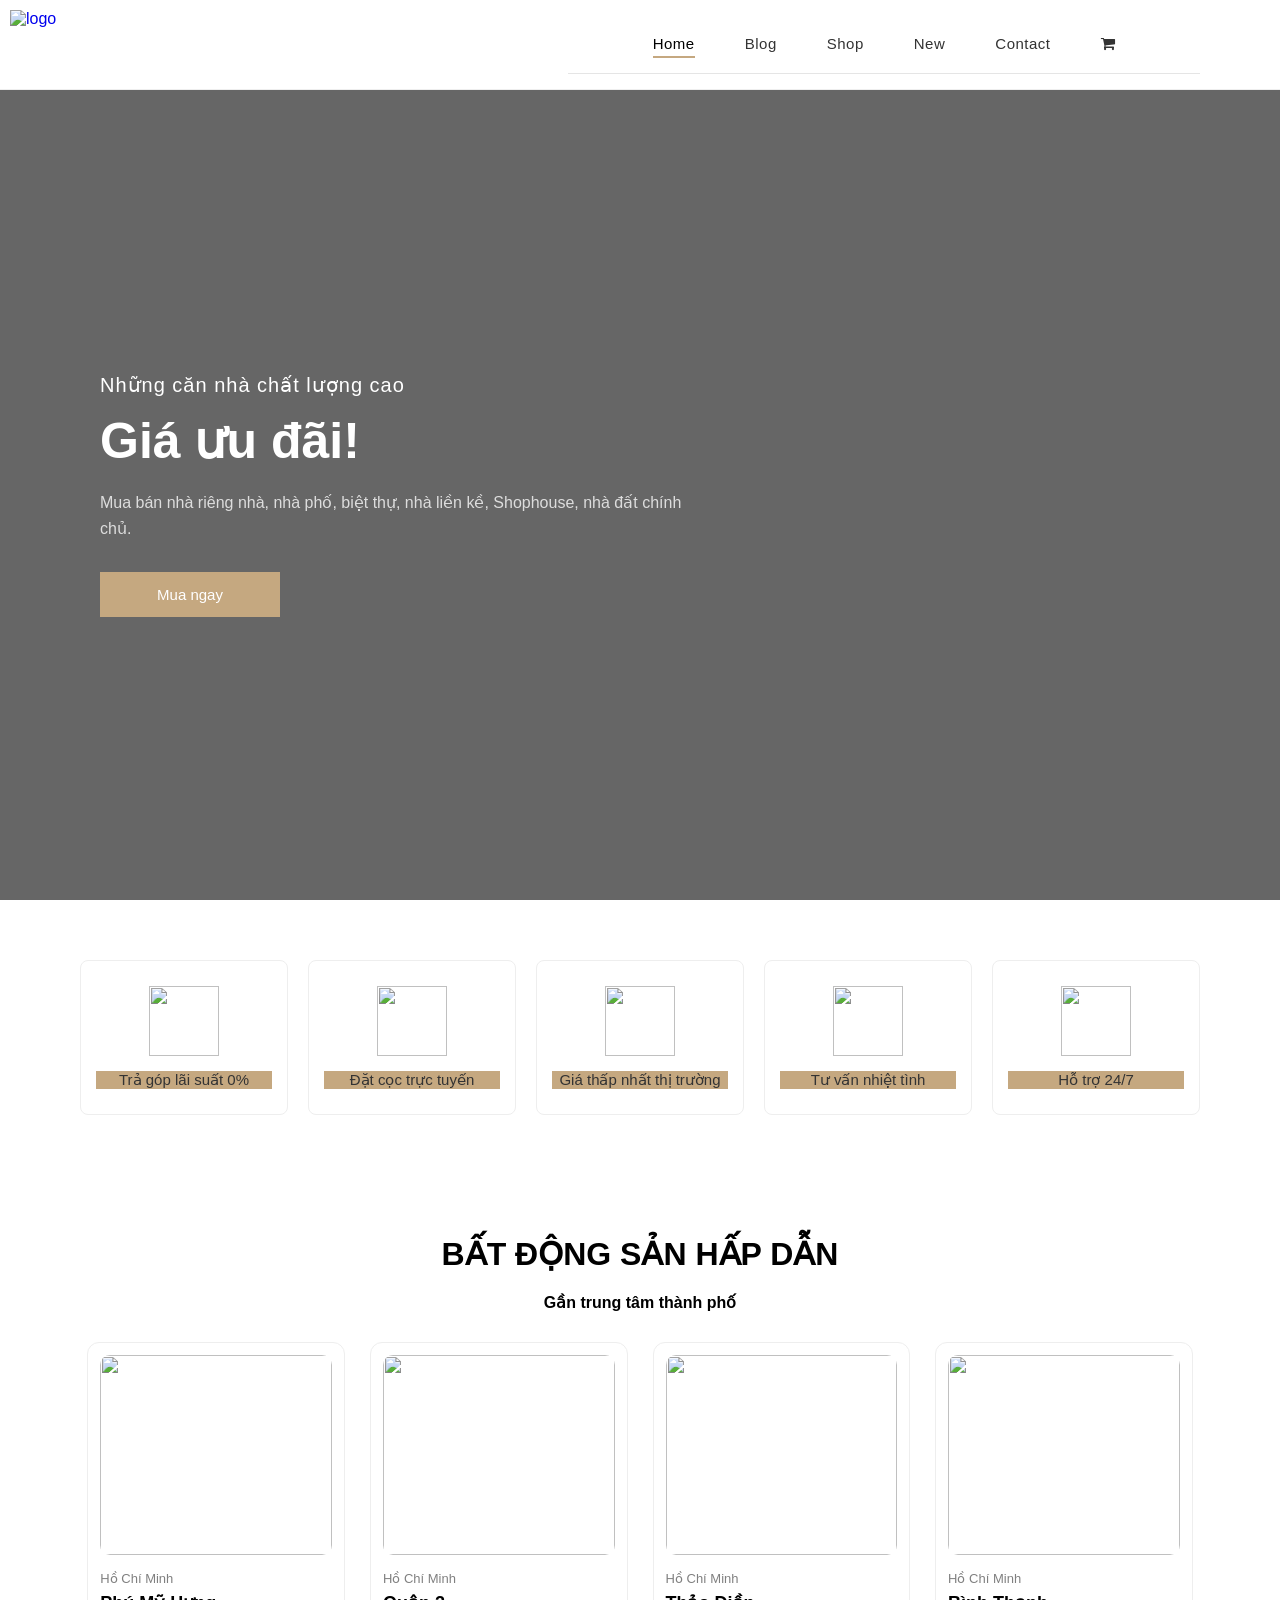
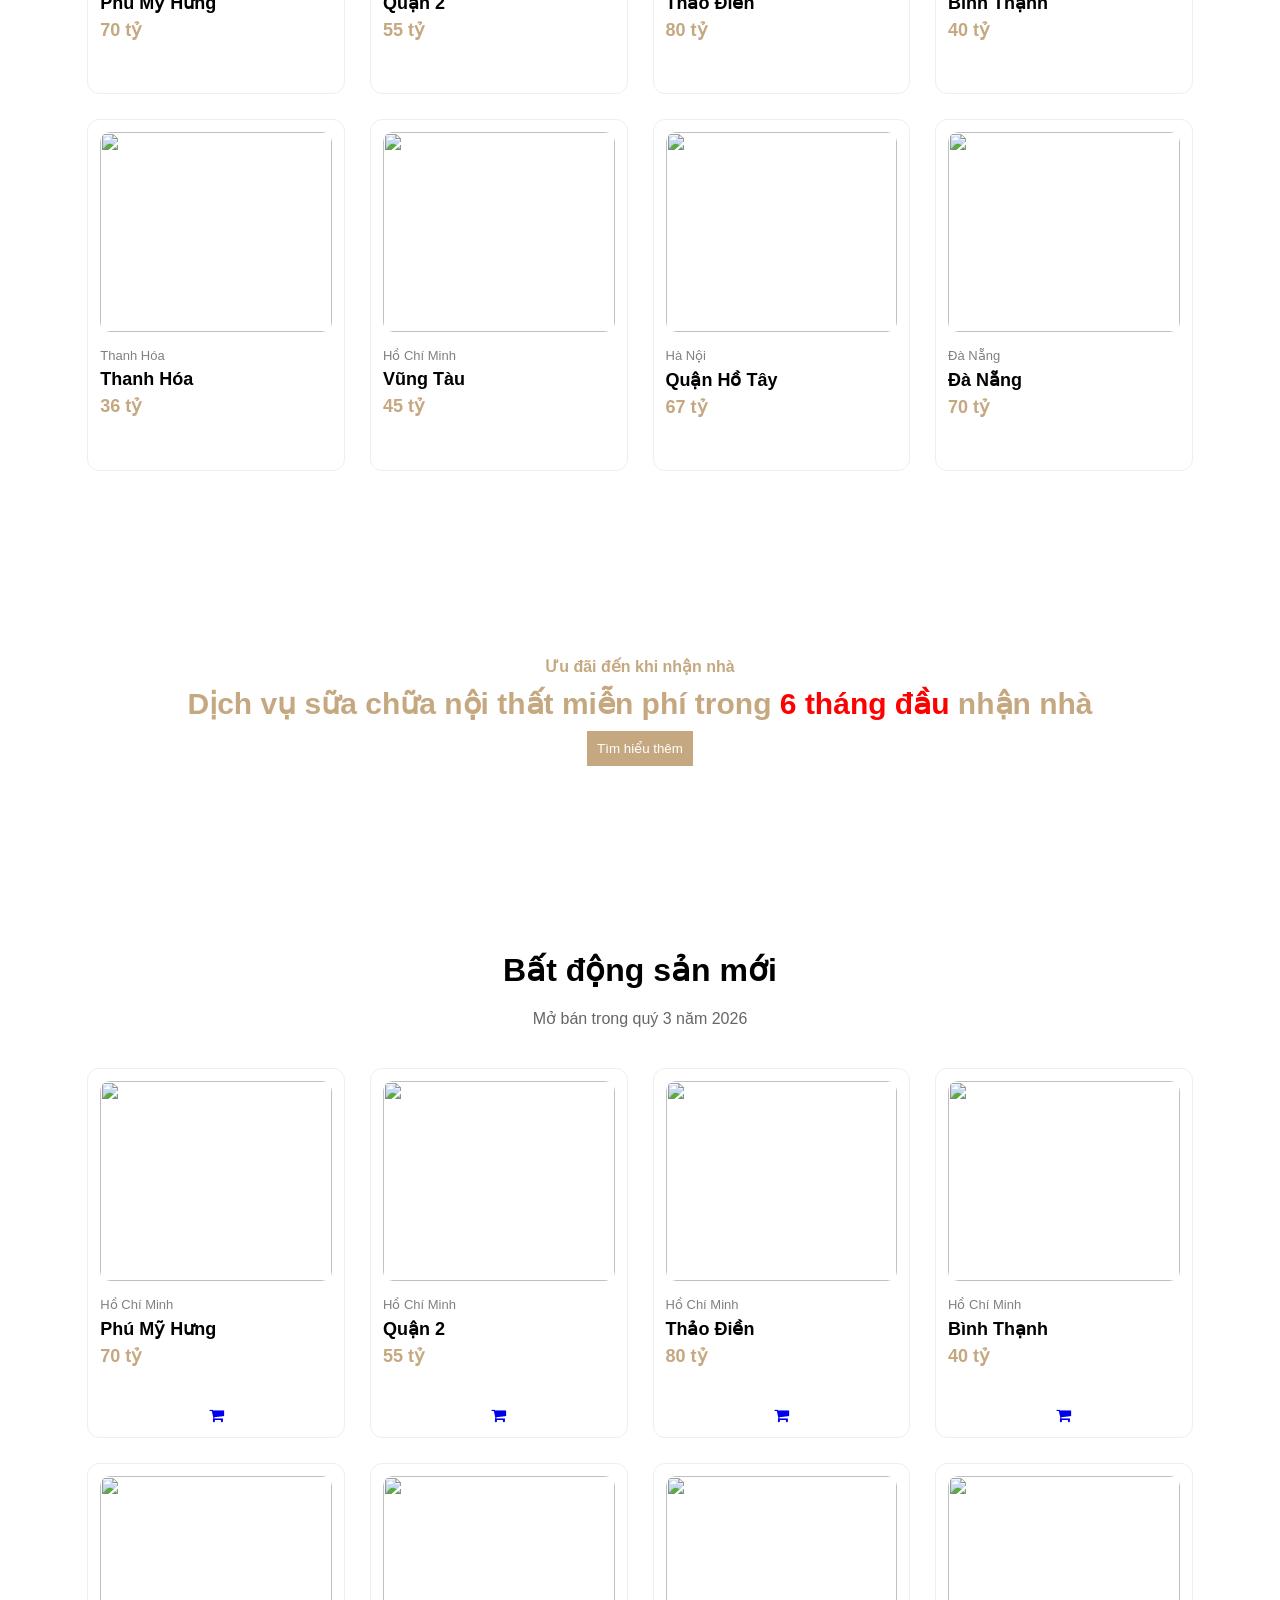
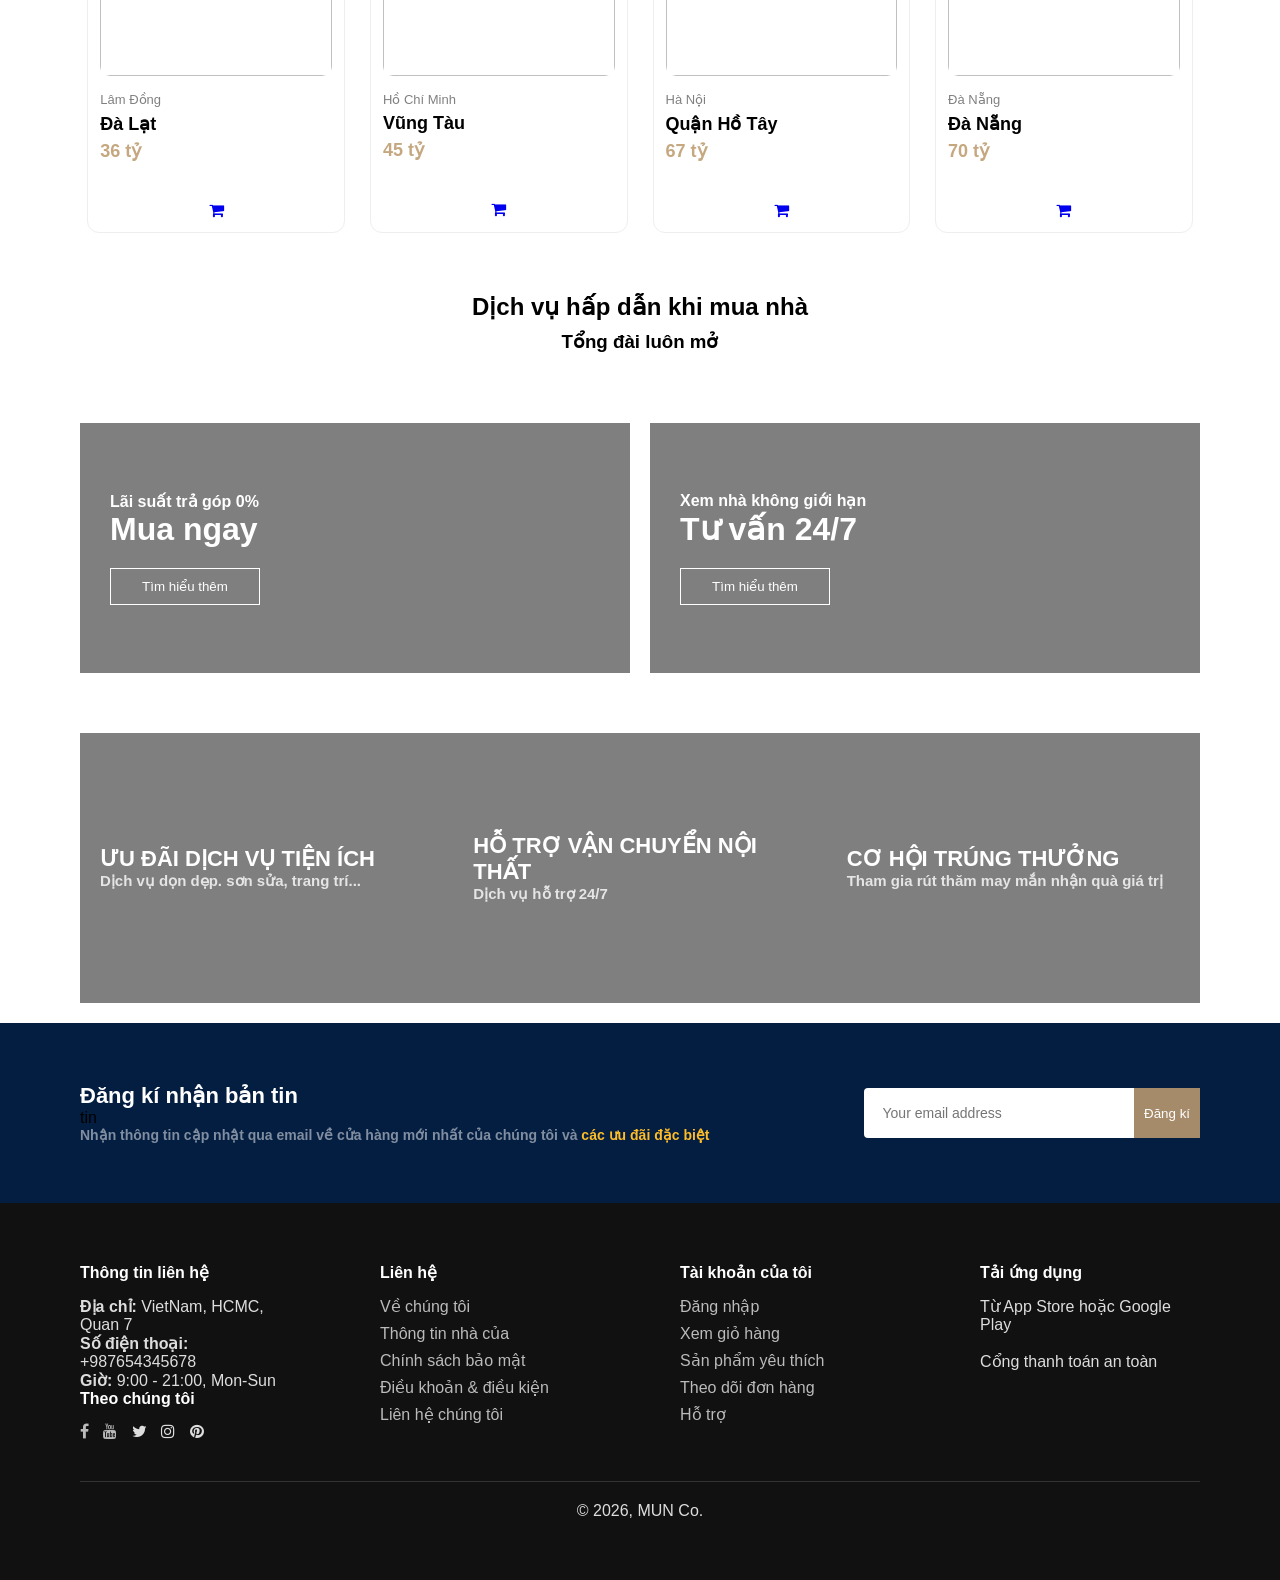
==== index.html @ 62a0ddb6 "Add files via upload" ====
<!DOCTYPE html>
<html lang="en">
<head>
<meta charset="UTF-8">
<meta name="viewport" content="width=device-width, initial-scale=1.0">
<title>Document</title>
<link rel="stylesheet" href="style.css">
<link rel="stylesheet" href="https://maxcdn.bootstrapcdn.com/font-awesome/4.6.3/css/font-awesome.min.css">
</head>
<body>
<section id="header">
<a href="#"><img src="" class="logo"></a>

<!--NAVIGATION-->
<header>
<div>
    <a href="#hero">
        <img src="IMG/651764224_1702900157827732_7173353000621419976_n-removebg-preview.png" class="logo" alt="logo">
    </a>

<ul id="navbar">
<li><a class="active" href="#hero">Home</a></li>
<li><a href="blog.html"> Blog </a></li>
<li><a href="shop.html"> Shop </a></li>
<li><a href="#banner"> New </a></li>
<li><a href="#newsletter">Contact</a></li>
<li id="lg-bag"> <a href="cart.html"><i class="fa fa-shopping-cart" aria-hidden="true"></i>
    <a href="#" id="close"><i class="fa-solid fa-xmark"></i></a>
</a></li>
</ul>
</div>
<div id="mobile">
<a href="cart.html"><i class="fa-solid fa-cart-shopping"></i></a>
<i id="bar" class="fas fa-outdent"></i>
</div>

</section>
</header>

<!--HOME-->
<section id="hero">
<h4>Những căn nhà chất lượng cao</h4>
<h2>Giá ưu đãi!</h2>
<p>Mua bán nhà riêng nhà, nhà phố, biệt thự, nhà liền kề, Shophouse, nhà đất chính chủ.</p>
<button>Mua ngay</button>
</section>

<!--FEATURE-->
<section id="feature" class="section-p1">
<div class="fe-box">
<img src="IMG/lai xuat.jpg">
<h6>Trả góp lãi suất 0%</h6>
</div>

<div class="fe-box">
<img src="IMG/dat coc.webp">
<h6>Đặt cọc trực tuyến</h6>
</div>

<div class="fe-box">
<img src="IMG/gia ca.png">
<h6>Giá thấp nhất thị trường</h6>
</div>

<div class="fe-box">
<img src="IMG/trao doi.png">
<h6>Tư vấn nhiệt tình</h6>
</div>

<div class="fe-box">
<img src="IMG/tu van.jpg">
<h6>Hỗ trợ 24/7</h6>
</div>
</section>

<!--PROCDUCT-->
<section id="product1" class="section-p1">
    <h2> BẤT ĐỘNG SẢN HẤP DẪN </h2>
    <h4> Gần trung tâm thành phố </h4>
<div class="pro-container">

<div class="pro">
<img src="IMG/NHA1.png">
<div class="des">
<span>Hồ Chí Minh</span>
<h5>Phú Mỹ Hưng</h5>
<h4>70 tỷ</h4>
</div>
</div>

<div class="pro">
<img src="IMG/NHA2.jpg">
<div class="des">
<span>Hồ Chí Minh</span>
<h5>Quận 2</h5>
<h4>55 tỷ</h4>
</div>
</div>

<div class="pro">
<img src="IMG/NHA3.jpg">
<div class="des">
<span>Hồ Chí Minh</span>
<h5>Thảo Điền</h5>
<h4>80 tỷ</h4>
</div>
</div>

<div class="pro">
<img src="IMG/NHA4.jpg">
<div class="des">
<span>Hồ Chí Minh</span>
<h5>Bình Thạnh</h5>
<h4>40 tỷ</h4>
</div>
</div>

<div class="pro">
<img src="IMG/NHA5.jpg">
<div class="des">
<span> Thanh Hóa </span>
<h5> Thanh Hóa </h5>
<h4>36 tỷ</h4>
</div>
</div>

<div class="pro">
<img src="IMG/NHA6.jpg">
<div class="des">
<span>Hồ Chí Minh</span>
<h5>Vũng Tàu</h5>
<h4>45 tỷ</h4>
</div>
</div>

<div class="pro">
<img src="IMG/NHA7.webp">
<div class="des">
<span>Hà Nội</span>
<h5>Quận Hồ Tây</h5>
<h4>67 tỷ</h4>
</div>
</div>

<div class="pro">
<img src="IMG/NHA8.webp">
<div class="des">
<span>Đà Nẵng</span>
<h5>Đà Nẵng</h5>
<h4>70 tỷ</h4>
</div>
</div>

</div>
</section>

<!--BANNER SMALL-->
<section id="banner" class="section-m1">
<h4> Ưu đãi đến khi nhận nhà </h4>
<h2> Dịch vụ sữa chữa nội thất miễn phí trong <span> 6 tháng đầu </span> nhận nhà </h2>
<button class="normal"> Tìm hiểu thêm </button>
</section>

<!--NEW PRODUCT-->
<section id="product1" class="section-p1">
<h2>Bất động sản mới</h2>
<p> Mở bán trong quý 3 năm 2026 </p>
<div class="pro-container">

<div class="pro">
<img src="IMG/NHA1.png">
<div class="des">
<span>Hồ Chí Minh</span>
<h5>Phú Mỹ Hưng</h5>
<h4>70 tỷ</h4>
</div>
<a href="#"><i class="fa fa-shopping-cart" aria-hidden="true"></i></a>
</div>

<div class="pro">
<img src="IMG/NHA2.jpg">
<div class="des">
<span>Hồ Chí Minh</span>
<h5>Quận 2</h5>
<h4>55 tỷ</h4>
</div>
<a href="#"><i class="fa fa-shopping-cart" aria-hidden="true"></i></a>
</div>

<div class="pro">
<img src="IMG/NHA3.jpg">
<div class="des">
<span>Hồ Chí Minh</span>
<h5>Thảo Điền</h5>
<h4>80 tỷ</h4>
</div>
<a href="#"><i class="fa fa-shopping-cart" aria-hidden="true"></i></a>
</div>

<div class="pro">
<img src="IMG/NHA4.jpg">
<div class="des">
<span>Hồ Chí Minh</span>
<h5>Bình Thạnh</h5>
<h4>40 tỷ</h4>
</div>
<a href="#"><i class="fa fa-shopping-cart" aria-hidden="true"></i></a>
</div>

<div class="pro">
<img src="IMG/NHA5.jpg">
<div class="des">
<span>Lâm Đồng</span>
<h5>Đà Lạt</h5>
<h4>36 tỷ</h4>
</div>
<a href="#"><i class="fa fa-shopping-cart" aria-hidden="true"></i></a>
</div>

<div class="pro">
<img src="IMG/NHA6.jpg">
<div class="des">
<span>Hồ Chí Minh</span>
<h5>Vũng Tàu</h5>
<h4>45 tỷ</h4>
</div>
<a href="#"><i class="fa fa-shopping-cart" aria-hidden="true"></i></a>
</div>

<div class="pro">
<img src="IMG/NHA7.webp">
<div class="des">
<span>Hà Nội</span>
<h5>Quận Hồ Tây</h5>
<h4>67 tỷ</h4>
</div>
<a href="#"><i class="fa fa-shopping-cart" aria-hidden="true"></i></a>
</div>

<div class="pro">
<img src="IMG/NHA8.webp">
<div class="des">
<span>Đà Nẵng</span>
<h5>Đà Nẵng</h5>
<h4>70 tỷ</h4>
</div>
<a href="#"><i class="fa fa-shopping-cart" aria-hidden="true"></i></a>
</div>

</div>
</section>

<!-- 2 SMALL BANNER -->
<h2 class="fix"> Dịch vụ hấp dẫn khi mua nhà </h2>
<h3 class="fix"> Tổng đài luôn mở </h3>

<section id="sm-banner" class="section-p1">

<div class="banner-box">
<h4>Lãi suất trả góp 0%</h4>
<h2>Mua ngay</h2>
<button class="white">Tìm hiểu thêm</button>
</div>

<div class="banner-box banner-box2">
<h4>Xem nhà không giới hạn</h4>
<h2>Tư vấn 24/7</h2>
<button class="white">Tìm hiểu thêm</button>
</div>
</section>

<!-- 3 SMALL BANNER -->
<section id="banner3">
<div class="banner-box">
<h2>ƯU ĐÃI DỊCH VỤ TIỆN ÍCH</h2>
<h3>Dịch vụ dọn dẹp. sơn sửa, trang trí...</h3>
</div>
<div class="banner-box banner-box2">
<h2>HỖ TRỢ VẬN CHUYỂN NỘI THẤT</h2>
<h3>Dịch vụ hỗ trợ 24/7</h3>
</div>
<div class="banner-box banner-box3">
<h2>CƠ HỘI TRÚNG THƯỞNG</h2>
<h3>Tham gia rút thăm may mắn nhận quà giá trị</h3>
</div>
</section>

<!-- NEWS LETTER -->
<section id="newsletter" class="section-p1 section-m1">
<div class="newstext">
<h4>Đăng kí nhận bản tin</h4>tin
<p>Nhận thông tin cập nhật qua email về cửa hàng mới nhất của chúng tôi và <span>các ưu đãi đặc biệt</p>
</div>
<div class="form">
<input type="text" placeholder="Your email address">
<button class="normal">Đăng kí</button>
</div>
</section>

<!-- FOOTER -->
<!--them logo-->
<footer id="section-p1">
<div class="col">
<h4>Thông tin liên hệ</h4>
<p><strong>Địa chỉ: </strong>VietNam, HCMC, Quan 7</p>
<p><strong>Số điện thoại: </strong>+987654345678</p>
<p><strong>Giờ: </strong>9:00 - 21:00, Mon-Sun</p>

<div class="follow">
<h4>Theo chúng tôi</h4>
<div class="icon">
<a href="https://www.facebook.com/nghi.phuong.864834?locale=vi_VN" target="_blank"><i class="fa fa-facebook"></i> </a> 
<a href="https://www.youtube.com/" target="_blank"><i class="fa fa-youtube"></i></a>
<i class="fa fa-twitter"></i>
<i class="fa fa-instagram"></i>
<i class="fa fa-pinterest"></i>
</div>
</div>
</div>

<div class="col">
<h4>Liên hệ</h4>
<a href="#">Về chúng tôi</a>
<a href="#">Thông tin nhà của</a>
<a href="#">Chính sách bảo mật</a>
<a href="#">Điều khoản & điều kiện</a>
<a href="#">Liên hệ chúng tôi</a>
</div>

<div class="col">
<h4>Tài khoản của tôi</h4>
<a href="#">Đăng nhập</a>
<a href="#">Xem giỏ hàng</a>
<a href="#">Sản phẩm yêu thích</a>
<a href="#">Theo dõi đơn hàng</a>
<a href="#">Hỗ trợ</a>
</div>

<div class="col install">
<h4>Tải ứng dụng</h4>
<p>Từ App Store hoặc Google Play</p>
<div class="row">
<img src="" alt=""> <!--đổi ảnh-->
<img src="" alt=""> <!--đổi ảnh-->
</div>
<p>Cổng thanh toán an toàn</p>
<img src="" alt=""> <!--đổi ảnh-->
</div>

<div class="copyright">
<p>©️ 2026, MUN Co.</p> 
</div>
</footer>

<!--JV.SCRIPT-->
<script src="script.js">
const bar = document.getElementById('bar')
const nav = document.getElementById('navbar')
const close = document.getElementById('close')

if (bar) {
bar.addEventListener('click', () => {
nav.classList.add('active');
})
}

if (close) {
close.addEventListener('click', () => {
nav.classList.remove('active')
})
}
</script>

</body>
</html>
---- style.css ----
* {
    margin: 0;
    padding: 0;
    box-sizing: border-box;
}

body {
    font-family: 'Segoe UI', Tahoma, sans-serif;
}

/*NAVIGATION*/
#header{
    position: sticky;
    top: 0;
    left: 0;
    z-index: 1000;

    display: flex;
    justify-content: space-between;
    align-items: center;

    padding: 15px 80px;
    background: #fff;
    border-bottom: 1px solid #eee;
} 

#navbar {
    display: flex;
    justify-content: center;
    align-items: center;
    list-style: none;
    padding: 20px 60px;
    background-color: #ffffff;
    border-bottom: 1px solid #e5e5e5;
    position: sticky;
    top: 0;
    left: 0;
    z-index: 1000;

} 

.logo{
    width: 80px;
    position: absolute;
     top: 10px; /* Khoảng cách từ đỉnh */
    left: 10px; /* Khoảng cách từ trái */
    width: 80px;
}

#navbar li {
    margin: 0 25px;
}

#navbar li a {
    text-decoration: none;
    font-size: 15px;
    font-weight: 500;
    color: #333;
    letter-spacing: 0.5px;
    transition: all 0.3s ease;
    position: relative;
}

#navbar li a::after {
    content: "";
    position: absolute;
    width: 0%;
    height: 2px;
    bottom: -6px;
    left: 0;
    background-color: #c5a880; 
    transition: 0.3s ease;
}

#navbar li a:hover::after,
#navbar li a.active::after {
    width: 100%;
}

#navbar li a:hover,
#navbar li a.active {
    color: #000;
}

#lg-bag a {
    font-size: 18px;
    color: #333;
    transition: 0.3s ease;
}

#lg-bag a:hover {
    color: #c5a880;
}

/* Responsive Mobile */
#mobile {
display: none;
align-items: center;
}
#close {
display: none;
}

/*HOME*/
#hero {
    position: relative;
    height: 90vh;
    background: url("IMG/HOME BG.webp") no-repeat center center/cover;
    display: flex;
    flex-direction: column;
    justify-content: center;
    padding-left: 100px;
    color: #fff;
}

#hero::after {
    content: "";
    position: absolute;
    top: 0;
    left: 0;
    width: 100%;
    height: 100%;
    background: rgba(0, 0, 0, 0.6);
    z-index: 1;
}

#hero h4,
#hero h2,
#hero p,
#hero button {
    position: relative;
    z-index: 2;
    text-align: left;
}

#hero h4 {
    font-size: 20px;
    margin-bottom: 15px;
    font-weight: 400;
    letter-spacing: 1px;
}

#hero h2 {
    font-size: 50px;
    margin-bottom: 20px;
    font-weight: 600;
}

#hero p {
    max-width: 600px;
    margin-bottom: 30px;
    line-height: 1.6;
    color: #ddd;
}

#hero button {
    width: 180px;
    padding: 14px 0;
    border: none;
    background-color: #c5a880; 
    color: #fff;
    font-size: 15px;
    font-weight: 500;
    cursor: pointer;
    transition: 0.3s ease;
    text-align: center;
}

#hero button:hover {
    background-color: #a68b6b;
}

/*FEATURE*/
.section-p1 {
    padding: 60px 80px;
}

#feature {
    display: flex;
    justify-content: space-between;
    align-items: center;
    gap: 20px;
    flex-wrap: wrap;
}

.fe-box {
    flex: 1;
    min-width: 180px;
    background: #fff;
    border: 1px solid #eee;
    border-radius: 8px;
    text-align: center;
    padding: 25px 15px;
    transition: 0.3s ease;
}

.fe-box img {
    width: 70px;
    height: 70px;
    object-fit: cover;
    margin-bottom: 15px;
}

.fe-box h6 {
    font-size: 15px;
    font-weight: 500;
    color: #333;
}

#feature .fe-box h6{
background-color:  #c5a880;
}

.fe-box:hover {
    box-shadow: 0 8px 20px rgba(0, 0, 0, 0.08);
    transform: translateY(-5px);
}

/* ===== Responsive ===== */
@media (max-width: 768px) {
    #feature {
        justify-content: center;
    }

    .fe-box {
        flex: 45%;
        margin-bottom: 20px;
    }
}

@media (max-width: 480px) {
    .fe-box {
        flex: 100%;
    }
}


/*PRODUCT*/
#product1{
    text-align: center;
    padding: 60px 80px;
}

#product1 h2{
    font-size: 32px;
    margin-bottom: 20px;
}

#product1 h4{
    margin-bottom: 30px;
}

#product1 p{
    color: #666;
    margin-bottom: 40px;
}

.pro-container{
    display: flex;
    flex-wrap: wrap;
    justify-content: center;
    gap: 25px;
}

.pro{
    width: 23%;
    min-width: 250px;
    border: 1px solid #eee;
    border-radius: 12px;
    padding: 12px;
    background: #fff;
    position: relative;
    transition: 0.3s ease;
}

.pro:hover{
    box-shadow: 0 8px 20px rgba(0,0,0,0.1);
    transform: translateY(-6px);
}

.pro img{
    width: 100%;
    height: 200px;
    object-fit: cover;
    border-radius: 10px;
}

.des{
    text-align: left;
    padding: 10px 0;
}

.des span{
    font-size: 13px;
    color: gray;
}

.des h5{
    font-size: 18px;
    margin: 5px 0;
}

.des h5 a{
    text-decoration: none;
}

.des h4{
    font-size: 18px;
    color: #c5a880;
    margin-top: 5px;
}

/* Shop page */
#page-header {
background-image: url();
width: 100%;
height: 40h;
background-size: cover;
display: flex;
justify-content: center;
text-align: center;
flex-direction: column;
}
#page-header h2, #page-header p{
color: #000;
}
/* Phan Trang */
#pagination {
text-align: center;
}
#pagination a {
text-decoration: none;
background-color: #088178;
padding: 15px 20px;
border-radius: 4px;
color: #fff;
font-weight: 500;
}
#pagination a i {
font-size: 16px;
font-weight: 600;
}

/*SMALL BANNER*/
#banner {
display: flex;
flex-direction: column;
justify-content: center;
align-items: center;
text-align: center;
background-image: url(IMG/banner.jpg);
width: 100%;
height: 40vh;
background-size: cover;
background-position: center;
}

#banner h4{
color: #c5a880;
font-size: 16px;
}

#banner h2{
color: #c5a880;
font-size: 30px;
padding: 10px 0px;
}

#banner h2 span{
color: red;
}

#banner button{
    padding: 10px;
    text-align: center;
    font-family: 'Segoe UI', Tahoma, Geneva, Verdana, sans-serif;
}
#banner button:hover{
background-color: #c5a880;
color: #e8f6ea;
}

/* Small 2 banner */
.fix{
    text-align: center;
    margin-bottom: 10px;
}

#sm-banner{
    display: flex;
    gap: 20px;
    padding: 60px 80px;
}

#sm-banner h2{
    margin-bottom: 20px;
    font-size: 32px;
}

.banner-box{
    position: relative;
    flex: 1;
    height: 250px;
    background-image: url("IMG/banner1.jpg"); 
    background-size: cover;
    background-position: center;
    border-radius: 10px;
    padding: 30px;
    color: #fff;
    display: flex;
    flex-direction: column;
    justify-content: center;
}

.banner-box2{
    background-image: url("IMG/banner2.jpg");
}

.banner-box::after{
    content: "";
    position: absolute;
    top: 0;
    left: 0;
    width: 100%;
    height: 100%;
    background: rgba(0,0,0,0.5);
    z-index: 1;
}

.banner-box h4,
.banner-box h2,
.banner-box h3,
.banner-box button{
    position: relative;
    z-index: 2;
}

.white{
    width: 150px;
    padding: 10px;
    border: 1px solid #fff;
    background: transparent;
    color: #fff;
    cursor: pointer;
    transition: 0.3s;
}

.white:hover{
    background: #c5a880;
    border-color: #c5a880;
}


/* Small 3 banner */
#banner3 {
display: flex;
justify-content: space-between;
flex-wrap: wrap;
padding: 0 80px;
}

#banner3 .banner-box {
display: flex;
justify-content: center;
flex-direction: column;
align-items: flex-start;
background-image: url(IMG/1.jpg);
min-width: 30%;
height: 30vh;
background-size: cover;
background-position: center;
padding: 20px;
margin-bottom: 20px;
}

#banner3 .banner-box2 {
background-image: url(IMG/2.jpg);
}

#banner3 .banner-box3 {
background-image: url(IMG/3.jpg);
}

#banner3 h2 {
color: #fff;
font-weight: 900;
font-size: 22px;
}

#banner3 h3 {
color: #e5e5e5;
font-weight: 800;
font-size: 15px;
}

/*New letter*/
#newsletter {
display: flex;
justify-content: space-between;
flex-wrap: wrap;
align-items: center;
background-image: url(); /*7:50s*/
background-repeat: no-repeat;
background-position: 20% 30%;
background-color: #041e42; /*đổi màu*/
}

#newsletter h4 {
font-size: 22px;
font-weight: 700;
color: #fff;
}

#newsletter p {
font-size: 14px;
font-weight: 600;
color: #818ea0; /*đổi màu*/
}

#newsletter p span {
color: #ffbd27; /*đổi màu*/
}

#newsletter .form {
display: flex;
width: 30%;
}

#newsletter input {
height: 3.125rem;
padding: 0 1.25em;
font-size: 14px;
width: 100%;
border: 1px solid transparent;
border-radius: 4px;
outline: none;
border-top-right-radius: 0;
border-bottom-right-radius: 0;
}

#newsletter button {
background-color: #a68b6b;
color: #fff; 
white-space: nowrap;
border-top-left-radius: 0;
border-bottom-left-radius: 0;
padding: 10px;
}

/*FOOTER*/

footer{
    background: #111;
    color: #ddd;
    padding: 60px 80px;
    display: flex;
    flex-wrap: wrap;     
    justify-content: space-between;
}

footer .col{
    display: flex;
    flex-direction: column;
    width: 220px;         
    margin-bottom: 20px;
}

footer .logo{
    width: 120px;
    margin-bottom: 20px;
}

/* ===== Tiêu đề ===== */
footer h4{
    color: #fff;
    margin-bottom: 15px;
}

/* ===== Link ===== */
footer a{
    color: #bbb;
    text-decoration: none;
    margin-bottom: 8px;
}

footer a:hover{
    color: #c5a880;
}

/* ===== Social icon ===== */
.follow .icon i{
    margin-right: 10px;
    cursor: pointer;
}

/* ===== Copyright ===== */
.copyright{
    width: 100%;
    text-align: center;
    margin-top: 20px;
    border-top: 1px solid #333;
    padding-top: 20px;
}

/* Shop page */
#page-header {
position: relative;
    height: 70vh;
    background: url("IMG/HOME BG.webp") no-repeat center center/cover;
    display: flex;
    flex-direction: column;
    justify-content: center;
    padding-left: 100px;
    color: #fff;
}

#page-header::after{
    content: "";
    position: absolute;
    top: 0;
    left: 0;
    width: 100%;
    height: 100%;
    background: rgba(0, 0, 0, 0.6);
    z-index: 1;
}

#page-header h2, #page-header p{
    z-index: 2;
    color: #c5a880
}

/* Phan Trang */
#pagination {
text-align: center;
}

#pagination a {
text-decoration: none;
background-color: #088178;
padding: 15px 20px;
border-radius: 4px;
color: #fff;
font-weight: 500;
}

#pagination a i {
font-size: 16px;
font-weight: 600;
}

/* Start Media Query */
@media (max-width: 799px){
.section-p1 {
padding: 40px 40px;
}
#navbar {
display: flex;
flex-direction: column;
align-items: flex-start;
justify-content: flex-start;
position: fixed;
top: 0px;
right: -300px;
height: 100vh;
width: 300px;
background-color: aliceblue;
box-shadow: 0 40px 60px rgba(0, 0, 0, 0.1);
padding: 80px 0 0 10px;
transition: 0.3s;
}
#navbar.active {
right: 0px;
}
#navbar li {
margin-bottom: 25px;
}
#mobile {
display: flex;
align-items: center;
}
#mobile i {
color: black;
font-size: 24px;
padding-left: 20px;
}
#close {
display: flex;
position: absolute;
top: 30px;
left: 30px;
color: black;
font-size: 24px;
}
#lg-bag {
display: flex;
}
#hero {
height: 70vh;
padding: 080px;
background-position: top 30% right 30%;
}
#feature {
justify-content: center;
}
#product1 .pro-container {
justify-content: center;
}
#product1 .pro {
margin: 15px;
}
#banner {
height: 20vh;
}
#sm-banner .banner-box {
min-width: 100%;
height: 30vh;
}
#banner3 {
padding: 0 40px;
}
#banner3 .banner-box {
width: 28%;
}
#newsletter .form {
width: 70%;
}
}

@media (max-width: 477px) {
.section-p1 {
padding: 20px;
}
#header {
padding: 10px 30px;
}
h1 {
font-size: 38px;
}
h2 {
font-size: 32px;
}
#hero {
padding: 0 20px;
background-position: 55%;
}
#feature {
justify-content: space-between;
}
#feature .fe-box {
width: 155px;
margin: 0 0 15px 0;
}
#product1 .pro {
width: 100%;
}
#banner {
height: 40vh;
}
#sm-banner .banner-box {
height: 40vh;
}
#sm-banner .banner-box2 {
margin-top: 20px;
}
#banner3 {
padding: 0 20px;
}
#banner3 .banner-box {
width: 100%;
}
#newsletter {
padding: 40px 20px;
}
#newsletter .form {
width: 100%;
}
footer .copyright {
text-align: start;
}
}

/* ===== Product Detail ===== */
#prodetail{
    display: flex;
    gap: 50px;
    padding: 60px 80px;
}

/* ===== Hình ảnh ===== */
.single-pro-image{
    width: 40%;
}

.small-img-group{
    display: flex;
    justify-content: space-between;
    margin-top: 10px;
}

.small-img-col{
    width: 24%;
    cursor: pointer;
}

.small-img{
    width: 100%;
    border-radius: 6px;
}

/* ===== Thông tin ===== */
.single-pro-details{
    width: 50%;
}

.single-pro-details h6{
    color: gray;
}

.single-pro-details h4{
    margin: 10px 0;
}

.single-pro-details h2{
    color: #c5a880;
    margin-bottom: 20px;
}

.single-pro-details input{
    width: 60px;
    padding: 8px;
    margin-right: 10px;
}

/* ===== Button ===== */
.normal{
    padding: 10px 20px;
    background: #c5a880;
    color: #fff;
    border: none;
    cursor: pointer;
}

.normal:hover{
    background: #a68b6b;
}

/*--BLOG PAGE--*/
#page-headers {
    width: 100%;
    height: 300px;
    background-image: url('IMG/blog\ banner.jpg'); 
    background-size: cover;
    background-position: center;
    display: flex;
    flex-direction: column;
    justify-content: center;
    align-items: center;
    text-align: center;

    color: #fff;
    position: relative;
}

#page-headers::before {
    content: "";
    position: absolute;
    top: 0;
    left: 0;
    right: 0;
    bottom: 0;
    background: rgba(0, 0, 0, 0.5);
}

#page-headers h2,
#page-headers p {
    position: relative;
    z-index: 1;
}

#page-headers h2 {
    font-size: 40px;
    margin-bottom: 10px;
    letter-spacing: 2px;
}

#page-headers p {
    font-size: 18px;
    color: #ddd;
}

#blog{
    padding: 150px 150px 0 150px; 
}

#blog .blog-box{
   display: flex;
   align-items: center;
   width: 100%;
   position: relative;
   padding-bottom: 90px;
}

#blog .blog-img{
    width: 50%;
    margin-right: 40px;
}

#blog img{
    width: 100%;
    height: 300px;
    object-fit: cover;
}

#blog .blog-detail{
    width: 50%;

}

#blog .blog-detail a{
    text-decoration: none;
    font-size: 11px;
    color: #111;
    font-weight: 700;
    position: relative;
    transition: 0.3s;
}

#blog .blog-detail a::after{
   content: "";
   width: 50px;
   height: 1px;
   background-color: #111;
   position: absolute;
   top: 4px;
   right: -60px;
}

#blog .blog-detail a:hover{
    color: #a68b6b;
}

#blog .blog-detail a:hover::after{
   background-color: #a68b6b;
}

#blog .blog-box h1{
    position: absolute;
    top: -70px;
    left: 0;
    font-size: 70px;
    font-weight: 700;
    color: #a68b6b;
    z-index: -9;
}



/* ===== Responsive ===== */
@media(max-width: 768px){
    #prodetail{
        flex-direction: column;
    }

    .single-pro-image,
    .single-pro-details{
        width: 100%;
    }
}
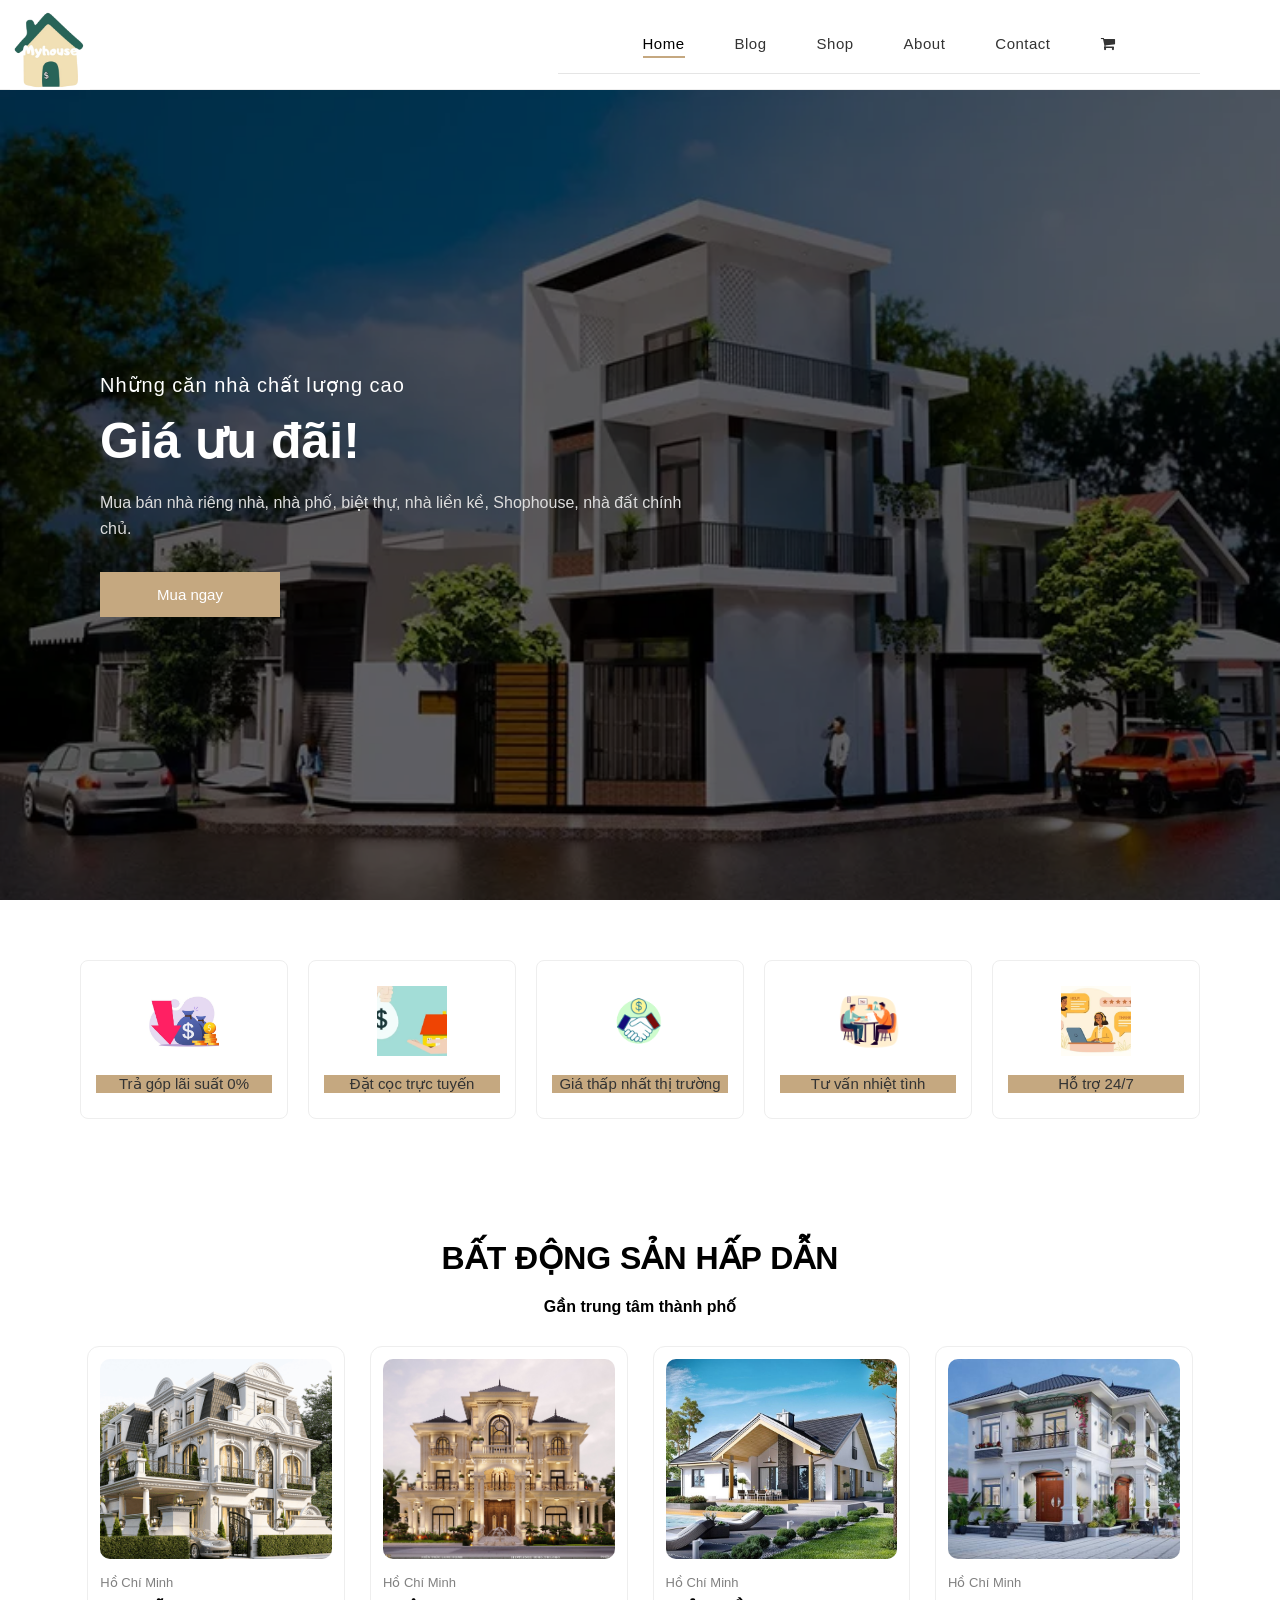
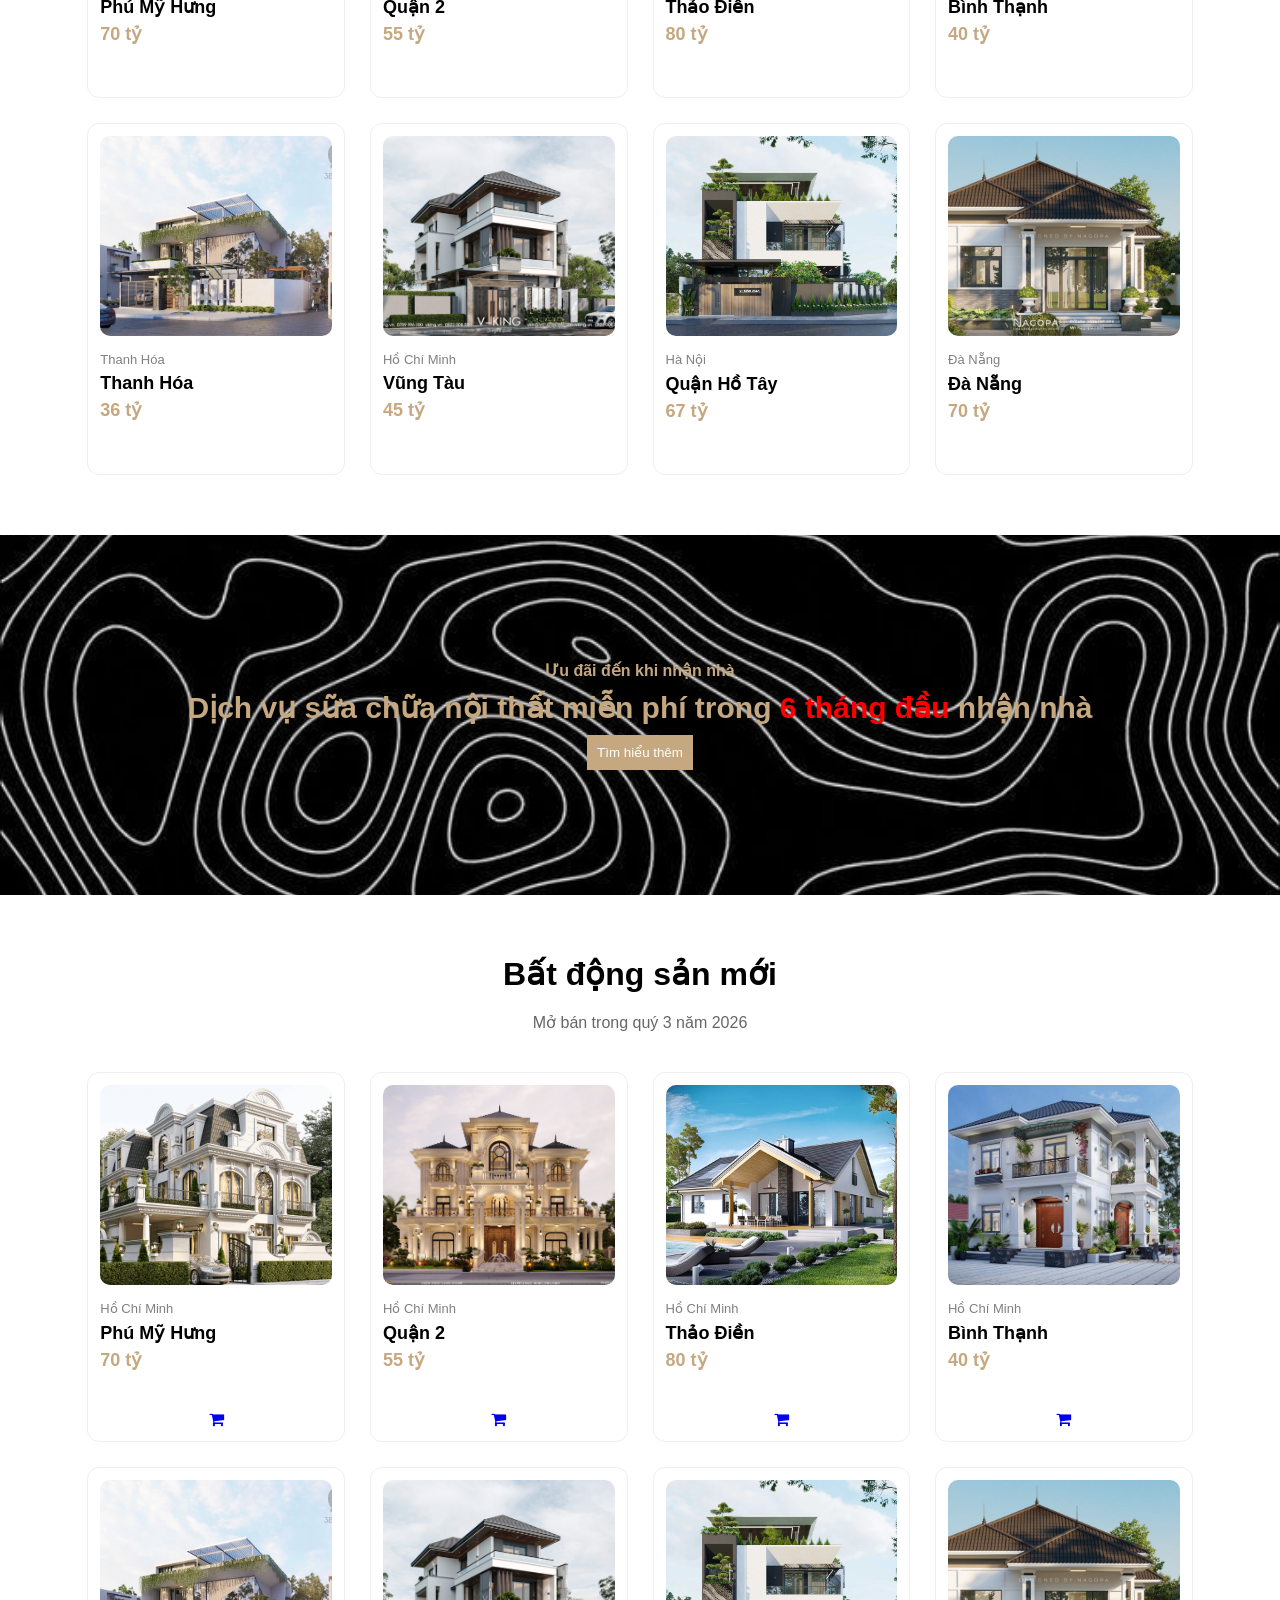
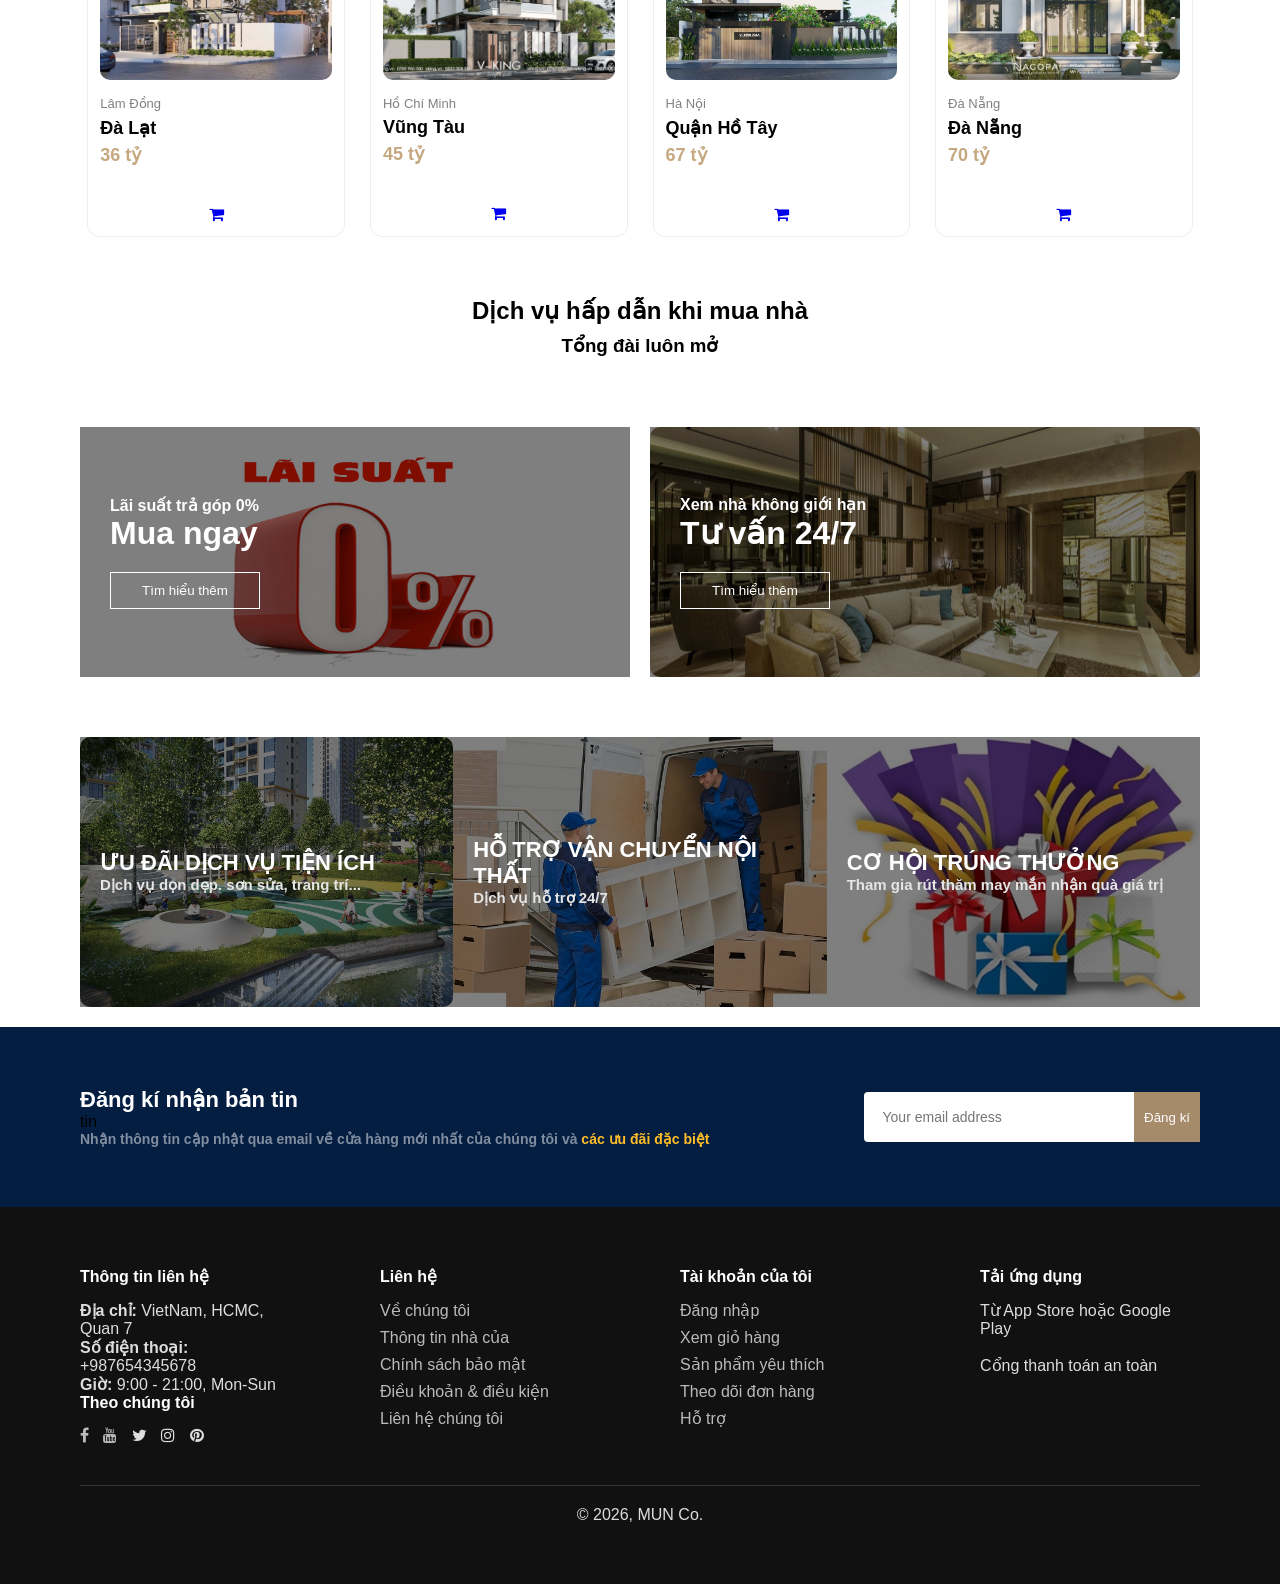
==== commit 0b67a89f: "Add files via upload" ====
--- a/index.html
+++ b/index.html
@@ -22,7 +22,7 @@
 <li><a class="active" href="#hero">Home</a></li>
 <li><a href="blog.html"> Blog </a></li>
 <li><a href="shop.html"> Shop </a></li>
-<li><a href="#banner"> New </a></li>
+<li><a href="about.html"> About </a></li>
 <li><a href="#newsletter">Contact</a></li>
 <li id="lg-bag"> <a href="cart.html"><i class="fa fa-shopping-cart" aria-hidden="true"></i>
     <a href="#" id="close"><i class="fa-solid fa-xmark"></i></a>
--- a/style.css
+++ b/style.css
@@ -954,6 +954,107 @@
     z-index: -9;
 }
 
+/* ===== ABOUT HEAD ===== */
+#about-head {
+    display: flex;
+    align-items: center;
+    gap: 40px;
+}
+
+#about-head img {
+    width: 50%;
+    height: auto;
+    border-radius: 10px;
+    object-fit: cover;
+}
+
+#about-head div {
+    width: 50%;
+}
+
+#about-head h2 {
+    font-size: 36px;
+    margin-bottom: 15px;
+    color: #222;
+}
+
+#about-head p {
+    font-size: 16px;
+    color: #555;
+    line-height: 1.6;
+    margin-bottom: 15px;
+}
+
+#about-head abbr {
+    display: block;
+    font-size: 14px;
+    color: #777;
+    margin-bottom: 20px;
+    text-decoration: none;
+}
+
+/* ===== TEXT SLIDE (thay marquee) ===== */
+.text-slide {
+    background: #f1f1f1;
+    overflow: hidden;
+    white-space: nowrap;
+    padding: 10px 0;
+    border-radius: 5px;
+}
+
+.text-slide span {
+    display: inline-block;
+    padding-left: 100%;
+    animation: slideText 10s linear infinite;
+    color: #333;
+    font-weight: 500;
+}
+
+@keyframes slideText {
+    0% { transform: translateX(0); }
+    100% { transform: translateX(-100%); }
+}
+
+/* ===== ABOUT APP ===== */
+#about-app {
+    text-align: center;
+}
+
+#about-app h1 {
+    font-size: 32px;
+    margin-bottom: 20px;
+}
+
+#about-app a {
+    color: #088178;
+    text-decoration: none;
+}
+
+#about-app .video {
+    width: 70%;
+    margin: 0 auto;
+}
+
+#about-app video {
+    width: 100%;
+    border-radius: 10px;
+}
+
+/* ===== RESPONSIVE ===== */
+@media (max-width: 799px) {
+    #about-head {
+        flex-direction: column;
+    }
+
+    #about-head img,
+    #about-head div {
+        width: 100%;
+    }
+
+    #about-app .video {
+        width: 100%;
+    }
+}
 
 
 /* ===== Responsive ===== */
